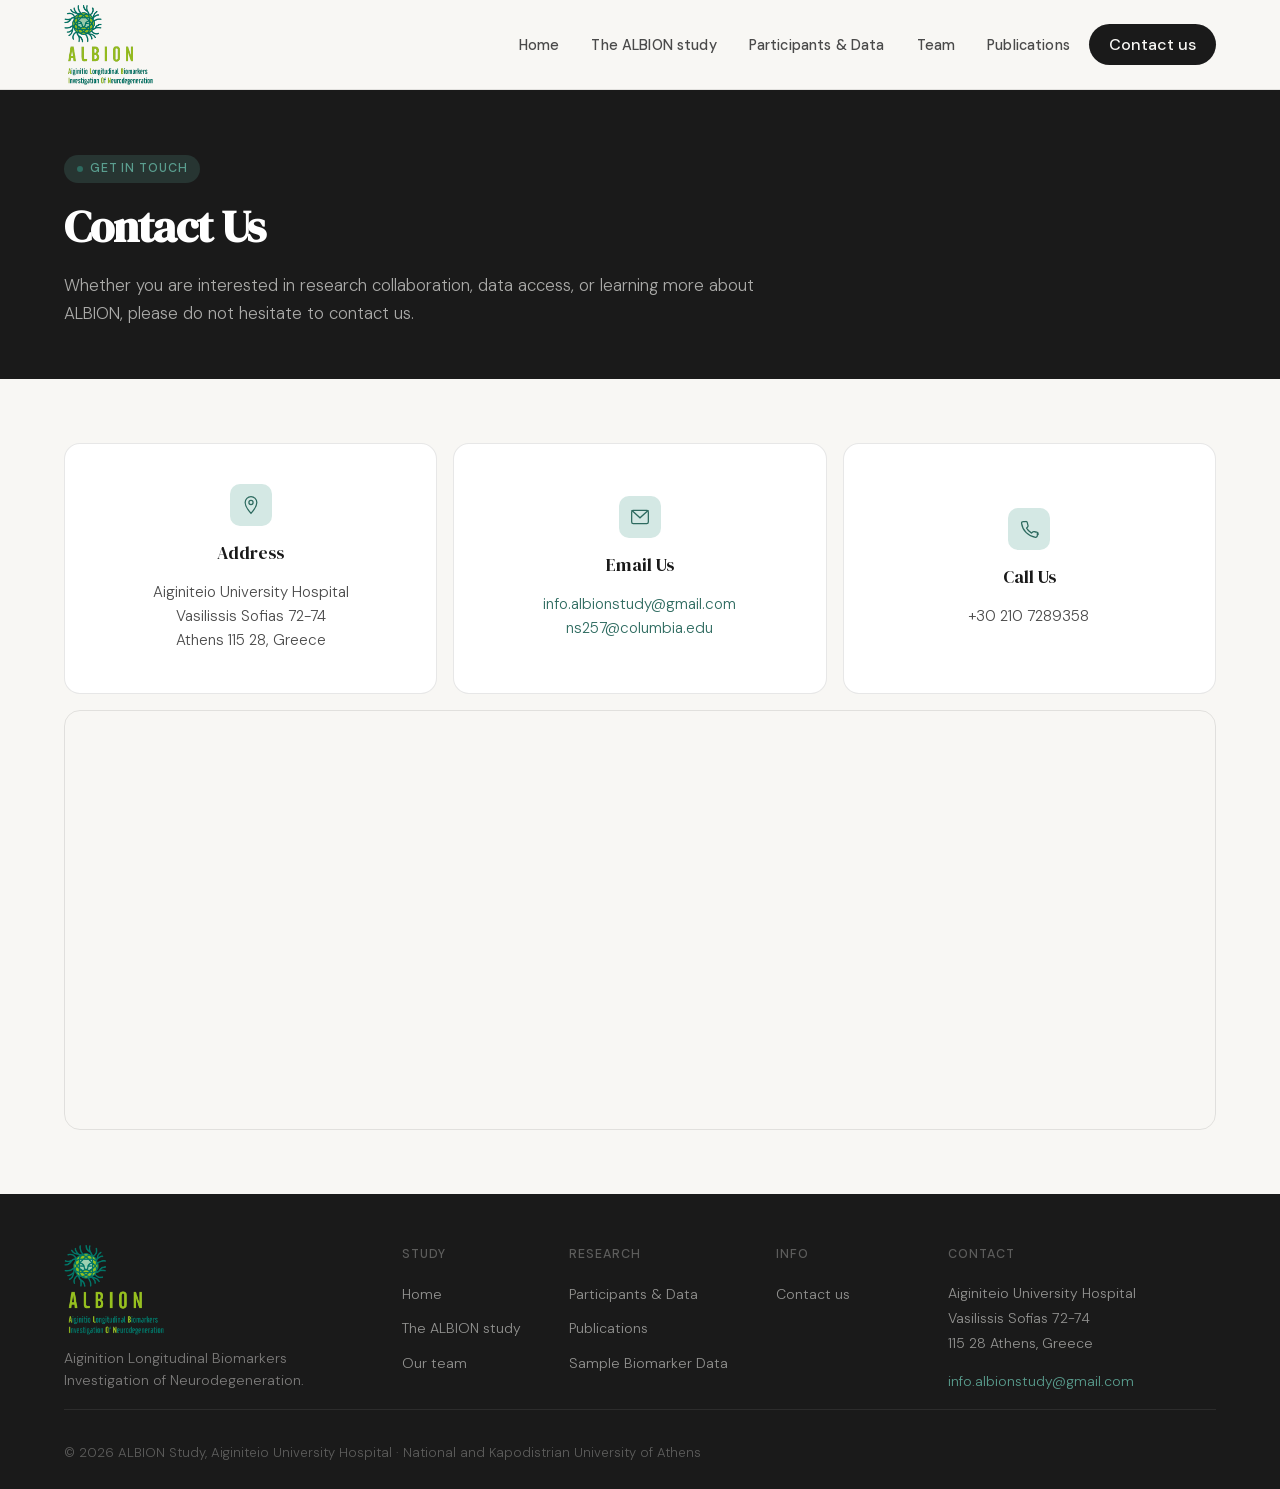
==== contact.html @ 5c540ca4 "Initial website upload" ====
<!DOCTYPE html>
<html lang="en">
<head>
  <meta charset="UTF-8"/>
  <meta name="viewport" content="width=device-width, initial-scale=1.0"/>
  <title>Contact — ALBION Study</title>
  <link rel="stylesheet" href="style.css"/>
  <style>
    .contact-body { max-width: var(--max); margin: 0 auto; padding: 5vw; }

    .info-icon { width: 42px; height: 42px; background: var(--accent-light); border-radius: 10px; flex-shrink: 0; display: flex; align-items: center; justify-content: center; }
    .info-icon svg { width: 20px; height: 20px; stroke: var(--accent); fill: none; stroke-width: 1.5; }
    .info-value { color: var(--ink-2); font-size: 0.95rem; font-weight: 300; line-height: 1.6; }
    .info-value a { color: var(--accent); text-decoration: none; }

    .contact-form { background: white; border: 1px solid var(--line); border-radius: var(--radius-lg); padding: 2.5rem; }
    .contact-form h3 { font-family: 'DM Serif Display', serif; font-size: 1.4rem; color: var(--ink); margin-bottom: 0.5rem; }
    .contact-form .form-note { color: var(--ink-3); font-size: 0.88rem; font-weight: 300; margin-bottom: 1.8rem; line-height: 1.55; }

    .form-row { display: grid; grid-template-columns: 1fr 1fr; gap: 1rem; margin-bottom: 1rem; }
    .form-group { margin-bottom: 1rem; }
    .form-group label { display: block; font-size: 0.82rem; font-weight: 500; color: var(--ink-2); margin-bottom: 0.4rem; letter-spacing: .02em; }
    .form-group input, .form-group textarea, .form-group select {
      width: 100%; padding: 10px 14px;
      border: 1px solid var(--line); border-radius: 8px;
      font-family: inherit; font-size: 0.92rem; color: var(--ink);
      background: var(--paper); outline: none;
      transition: border-color .2s, box-shadow .2s;
      appearance: none;
    }
    .form-group input:focus, .form-group textarea:focus, .form-group select:focus {
      border-color: var(--accent);
      box-shadow: 0 0 0 3px rgba(45,106,95,.12);
    }
    .form-group textarea { resize: vertical; min-height: 130px; }
    .form-submit { width: 100%; background: var(--ink); color: var(--paper); border: none; border-radius: 100px; padding: 13px; font-family: inherit; font-size: 0.95rem; font-weight: 500; cursor: pointer; transition: background .2s; }
    .form-submit:hover { background: var(--accent); }
    .mailto-note { font-size: 0.78rem; color: var(--ink-3); text-align: center; margin-top: 0.8rem; font-weight: 300; line-height: 1.5; }

    @media(max-width:900px){ .form-row{grid-template-columns:1fr} }
  </style>
</head>
<body>

<div id="site-nav"></div>

<div class="page-hero">
  <div class="page-hero-inner">
    <div class="tag">Get in touch</div>
    <h1>Contact Us</h1>
    <p>Whether you are interested in research collaboration, data access, or learning more about ALBION, please do not hesitate to contact us.</p>
  </div>
</div>

<div class="contact-body">
  <div style="display:flex; flex-direction:column; gap:1rem;">

    <!-- Top row: 3 cards side by side -->
    <div style="display:grid; grid-template-columns:1fr 1fr 1fr; gap:1rem;">

      <div style="background:white; border:1px solid var(--line); border-radius:var(--radius-lg); padding:2.5rem 2rem; text-align:center; display:flex; flex-direction:column; align-items:center; justify-content:center; gap:.8rem;">
        <div class="info-icon">
          <svg viewBox="0 0 24 24"><path d="M12 2C8.13 2 5 5.13 5 9c0 5.25 7 13 7 13s7-7.75 7-13c0-3.87-3.13-7-7-7zm0 9.5c-1.38 0-2.5-1.12-2.5-2.5s1.12-2.5 2.5-2.5 2.5 1.12 2.5 2.5-1.12 2.5-2.5 2.5z"/></svg>
        </div>
        <div style="font-family:'DM Serif Display',serif; font-size:1.1rem; color:var(--ink);">Address</div>
        <div class="info-value" style="text-align:center;">Aiginiteio University Hospital<br/>Vasilissis Sofias 72-74<br/>Athens 115 28, Greece</div>
      </div>

      <div style="background:white; border:1px solid var(--line); border-radius:var(--radius-lg); padding:2.5rem 2rem; text-align:center; display:flex; flex-direction:column; align-items:center; justify-content:center; gap:.8rem;">
        <div class="info-icon">
          <svg viewBox="0 0 24 24"><rect x="2" y="4" width="20" height="16" rx="2"/><polyline points="2,4 12,13 22,4"/></svg>
        </div>
        <div style="font-family:'DM Serif Display',serif; font-size:1.1rem; color:var(--ink);">Email Us</div>
        <div class="info-value" style="text-align:center;">
          <a href="mailto:info.albionstudy@gmail.com">info.albionstudy@gmail.com</a><br/>
          <a href="mailto:ns257@columbia.edu">ns257@columbia.edu</a>
        </div>
      </div>

      <div style="background:white; border:1px solid var(--line); border-radius:var(--radius-lg); padding:2.5rem 2rem; text-align:center; display:flex; flex-direction:column; align-items:center; justify-content:center; gap:.8rem;">
        <div class="info-icon">
          <svg viewBox="0 0 24 24"><path d="M22 16.92v3a2 2 0 0 1-2.18 2A19.79 19.79 0 0 1 3.08 5.18 2 2 0 0 1 5.07 3h3a2 2 0 0 1 2 1.72c.127.96.361 1.903.7 2.81a2 2 0 0 1-.45 2.11L9.09 10.91a16 16 0 0 0 6 6l1.27-1.27a2 2 0 0 1 2.11-.45c.907.339 1.85.573 2.81.7A2 2 0 0 1 23 18z"/></svg>
        </div>
        <div style="font-family:'DM Serif Display',serif; font-size:1.1rem; color:var(--ink);">Call Us</div>
        <div class="info-value" style="text-align:center;">+30 210 7289358</div>
      </div>

    </div>

    <div style="border-radius:var(--radius-lg); overflow:hidden; border:1px solid var(--line); height:420px;">
      <iframe
              src="https://www.google.com/maps/embed?pb=!1m18!1m12!1m3!1d3144.9071951278834!2d23.75114317632475!3d37.97929507193457!2m3!1f0!2f0!3f0!3m2!1i1024!2i768!4f13.1!3m3!1m2!1s0x14a1bd5068bf89c9%3A0x65c8faa7ef69cc57!2sAiginiteio%20University%20Hospital!5e0!3m2!1sen!2sgr!4v1714106033882!5m2!1sen!2sgr"
              width="100%" height="100%" style="display:block; border:0;"
              allowfullscreen="" loading="lazy"
              referrerpolicy="no-referrer-when-downgrade">
      </iframe>
    </div>


  </div>
</div>

<div id="site-footer"></div>
<script src="shared.js"></script>
<!--<script>-->
<!--  function sendMail() {-->
<!--    const first   = document.getElementById('first_name').value.trim();-->
<!--    const last    = document.getElementById('last_name').value.trim();-->
<!--    const email   = document.getElementById('email').value.trim();-->
<!--    const inst    = document.getElementById('institution').value.trim();-->
<!--    const enquiry = document.getElementById('enquiry_type').value;-->
<!--    const message = document.getElementById('message').value.trim();-->
<!--    const subject = encodeURIComponent('ALBION Enquiry' + (enquiry ? ' — ' + enquiry : ''));-->
<!--    const body = encodeURIComponent(-->
<!--            'Name: ' + (first + ' ' + last).trim() + '\n' +-->
<!--            'Email: ' + (email || '—') + '\n' +-->
<!--            'Institution: ' + (inst || '—') + '\n' +-->
<!--            'Enquiry type: ' + (enquiry || '—') + '\n\n' +-->
<!--            'Message:\n' + (message || '—')-->
<!--    );-->
<!--    window.location.href = 'mailto:albion@aiginiteio.gr?subject=' + subject + '&body=' + body;-->
<!--  }-->
<!--</script>-->
</body>
</html>
---- style.css ----
/* ============================================================
   ALBION — Shared Stylesheet
   ============================================================ */

/*@import url('https://fonts.googleapis.com/css2?family=DM+Serif+Display:ital@0;1&family=DM+Sans:ital,opsz,wght@0,9..40,300;0,9..40,400;0,9..40,500;1,9..40,300&display=swap');*/
@font-face { font-family:'DM Sans'; font-weight:300; font-style:normal; src:url('fonts/dm-sans-300.woff2') format('woff2'); }
@font-face { font-family:'DM Sans'; font-weight:300; font-style:italic; src:url('fonts/dm-sans-300-italic.woff2') format('woff2'); }
@font-face { font-family:'DM Sans'; font-weight:400; font-style:normal; src:url('fonts/dm-sans-400.woff2') format('woff2'); }
@font-face { font-family:'DM Sans'; font-weight:500; font-style:normal; src:url('fonts/dm-sans-500.woff2') format('woff2'); }
@font-face { font-family:'DM Serif Display'; font-weight:400; font-style:normal; src:url('fonts/dm-serif-regular.woff2') format('woff2'); }
@font-face { font-family:'DM Serif Display'; font-weight:400; font-style:italic; src:url('fonts/dm-serif-italic.woff2') format('woff2'); }

*, *::before, *::after { box-sizing: border-box; margin: 0; padding: 0; }

:root {
  --ink: #1a1a1a;
  --ink-2: #4a4a4a;
  --ink-3: #888;
  --paper: #f8f7f4;
  --paper-2: #efeee9;
  --white: #ffffff;
  --accent: #2d6a5f;
  --accent-light: #d4e8e4;
  --accent-mid: #5a9e8f;
  --line: rgba(26,26,26,0.1);
  --radius: 4px;
  --radius-lg: 16px;
  --max: 1300px;
}

html { scroll-behavior: smooth; }

body {
  font-family: 'DM Sans', sans-serif;
  background: var(--paper);
  color: var(--ink);
  font-size: 16px;
  line-height: 1.6;
  overflow-x: hidden;
}

/* ---- NAVIGATION ---- */
body > nav {
  position: sticky; top: 0; z-index: 100;
  background: var(--paper);
  border-bottom: 1px solid var(--line);
  padding: 0 5vw;
  display: flex; align-items: center; justify-content: space-between;
  height: 90px;
}

.nav-logo {
  display: flex; align-items: center; gap: 10px;
  text-decoration: none;
}

.nav-logo img {
  height: 80px;
  width: auto;
  display: block;
}

.nav-logo-text {
  font-family: 'DM Serif Display', serif;
  font-size: 1.3rem; color: var(--ink); letter-spacing: -0.01em;
}

.nav-links { display: flex; gap: 2rem; list-style: none; margin: 0; padding: 0; }

.nav-links a {
  text-decoration: none; color: var(--ink-2);
  font-size: 0.9rem; font-weight: 500; letter-spacing: 0.01em;
  transition: color 0.2s;
}
.nav-links a:hover, .nav-links a.active { color: var(--accent); }

.nav-cta {
  background: var(--ink); color: var(--paper) !important;
  padding: 8px 20px; border-radius: 100px; font-weight: 500 !important;
  transition: background 0.2s !important; text-decoration: none;
  white-space: nowrap;
}
.nav-cta:hover { background: var(--accent) !important; }

/* ---- SHARED ELEMENTS ---- */
.container { max-width: var(--max); margin: 0 auto; padding: 0 5vw; }

.section-label {
  font-size: 0.75rem; letter-spacing: 0.1em; text-transform: uppercase;
  color: var(--accent); font-weight: 500; margin-bottom: 0.6rem;
}

.section-title {
  font-family: 'DM Serif Display', serif;
  font-size: clamp(1.8rem, 2.5vw, 2.8rem);
  letter-spacing: -0.02em; line-height: 1.15;
  color: var(--ink); margin-bottom: 1rem;
}

.section-sub {
  color: var(--ink-2); font-size: 1.05rem; font-weight: 300;
  max-width: 65ch; line-height: 1.7;
}

.tag {
  display: inline-flex; align-items: center; gap: 7px;
  font-size: 0.78rem; font-weight: 500; letter-spacing: 0.07em;
  text-transform: uppercase; color: var(--accent);
  background: var(--accent-light); padding: 4px 13px; border-radius: 100px;
  margin-bottom: 1.2rem;
}
.tag::before { content:''; width:6px; height:6px; border-radius:50%; background:var(--accent); display:block; }

.btn-primary {
  background: var(--ink); color: var(--paper);
  padding: 11px 26px; border-radius: 100px; text-decoration: none;
  font-weight: 500; font-size: 0.95rem; display: inline-block;
  transition: background 0.2s, transform 0.15s;
}
.btn-primary:hover { background: var(--accent); transform: translateY(-1px); }

.btn-secondary {
  background: transparent; color: var(--ink);
  padding: 10px 26px; border-radius: 100px; border: 1.5px solid var(--line);
  text-decoration: none; font-weight: 500; font-size: 0.95rem; display: inline-block;
  transition: border-color 0.2s, background 0.2s;
}
.btn-secondary:hover { border-color: var(--accent); background: var(--accent-light); }

.btn-outline-accent {
  background: transparent; color: var(--accent);
  padding: 10px 26px; border-radius: 100px; border: 1.5px solid var(--accent);
  text-decoration: none; font-weight: 500; font-size: 0.92rem; display: inline-block;
  transition: background 0.2s, color 0.2s;
}
.btn-outline-accent:hover { background: var(--accent); color: white; }

/* ---- BANNER ---- */
.banner {
  background: var(--accent-light);
  border-top: 1px solid rgba(45,106,95,.15);
  border-bottom: 1px solid rgba(45,106,95,.15);
  padding: 13px 5vw;
  display: flex; align-items: center; gap: 1.5rem; font-size: 0.9rem;
}
.banner-label {
  font-size: 0.73rem; letter-spacing: 0.07em; text-transform: uppercase;
  font-weight: 500; color: var(--accent); white-space: nowrap;
}
.banner-text { color: var(--ink-2); }
.banner-link { margin-left: auto; color: var(--accent); font-weight: 500; text-decoration: none; white-space: nowrap; font-size: 0.88rem; }
.banner-link:hover { text-decoration: underline; }

/* ---- STATS ROW ---- */
.stats-row {
  background: var(--ink); color: var(--paper);
  padding: 3.5vw 5vw;
  display: grid; grid-template-columns: repeat(4,1fr); gap: 2rem; text-align: center;
}
.stat-num {
  font-family: 'DM Serif Display', serif;
  font-size: clamp(2rem, 2.8vw, 2.8rem);
  color: var(--accent-mid); display: block; line-height: 1; margin-bottom: 0.4rem;
}
.stat-label { font-size: 0.85rem; color: rgba(248,247,244,.55); font-weight: 300; letter-spacing: 0.03em; }

/* ---- CTA BAND ---- */
.cta-band {
  background: var(--accent); padding: 5vw; text-align: center; color: white;
}
.cta-band h2 {
  font-family: 'DM Serif Display', serif;
  font-size: clamp(1.7rem, 2.4vw, 2.5rem); letter-spacing: -0.02em;
  margin-bottom: 0.9rem; color: white;
}
.cta-band p { font-size: 1.03rem; font-weight: 300; max-width: 50ch; margin: 0 auto 2rem; opacity: .85; line-height: 1.65; }
.btn-white { background: white; color: var(--accent); padding: 12px 30px; border-radius: 100px; text-decoration: none; font-weight: 500; font-size: 0.95rem; display: inline-block; transition: transform .15s, opacity .2s; }
.btn-white:hover { transform: translateY(-2px); opacity: .9; }

/* ---- FOOTER ---- */
footer {
  background: var(--ink); color: var(--paper); padding: 4vw 5vw 2vw;
}
.footer-top {
  display: flex; justify-content: space-between; align-items: flex-start;
  gap: 3rem; flex-wrap: wrap;
  padding-bottom: 1rem; border-bottom: 1px solid rgba(255,255,255,.08); margin-bottom: 2rem;
}
.footer-top > div:first-child { max-width: 240px; flex-shrink: 0; }
.footer-desc { font-size: 0.88rem; color: rgba(248,247,244,.45); margin-top: 0.75rem; max-width: 26ch; font-weight: 300; line-height: 1.6; }

.footer-stats { display: flex; gap: 1.5rem; margin-top: 1.2rem; padding: 0.9rem 1.1rem; background: rgba(255,255,255,.05); border-radius: 10px; border: 1px solid rgba(255,255,255,.07); }
.footer-stat { display: flex; flex-direction: column; align-items: center; gap: 2px; }
.footer-stat-num { font-family: 'DM Serif Display', serif; font-size: 1.3rem; color: #8DC63F; line-height: 1; }
.footer-stat-lbl { font-size: 0.68rem; color: rgba(248,247,244,.35); text-transform: uppercase; letter-spacing: 0.07em; font-weight: 500; }

.footer-affil { margin-top: 1.1rem; padding-top: 1rem; border-top: 1px solid rgba(255,255,255,.07); }
.footer-affil-name { font-size: 0.85rem; color: rgba(248,247,244,.7); font-weight: 500; margin-bottom: 0.2rem; }
.footer-affil-dept { font-size: 0.8rem; color: rgba(248,247,244,.35); font-weight: 300; margin-bottom: 0.5rem; }
.footer-email { font-size: 0.82rem; color: #5DCAA5; text-decoration: none; font-weight: 400; transition: color .2s; }
.footer-email:hover { color: #8DC63F; }
.footer-nav { display: flex; gap: 3rem; flex-wrap: wrap; }
.footer-contact-col { flex-shrink: 0; }
.footer-nav-group h4 { font-size: 0.78rem; letter-spacing: 0.08em; text-transform: uppercase; color: rgba(248,247,244,.3); margin-bottom: 1rem; font-weight: 500; }
.footer-nav-group ul { list-style: none; display: flex; flex-direction: column; gap: 0.55rem; }
.footer-nav-group a { color: rgba(248,247,244,.55); text-decoration: none; font-size: 0.88rem; font-weight: 300; transition: color 0.2s; }
.footer-nav-group a:hover { color: var(--paper); }
.footer-bottom { display: flex; justify-content: space-between; align-items: center; flex-wrap: wrap; gap: 1rem; }
.footer-bottom p { font-size: 0.82rem; color: rgba(248,247,244,.3); font-weight: 300; }
.footer-bottom a { color: rgba(248,247,244,.35); text-decoration: none; }
.footer-bottom a:hover { color: rgba(248,247,244,.7); }
.footer-funding { font-size: 0.78rem; color: rgba(248,247,244,.22); max-width: 55ch; line-height: 1.5; font-weight: 300; }

/* ---- INNER PAGE HERO ---- */
.page-hero {
  background: var(--ink); color: var(--paper);
  padding: 5vw 5vw 4vw;
}
.page-hero-inner { max-width: var(--max); margin: 0 auto; }
.page-hero .tag { background: rgba(90,158,143,.2); color: var(--accent-mid); }
.page-hero h1 {
  font-family: 'DM Serif Display', serif;
  font-size: clamp(2rem, 3.5vw, 3.4rem);
  letter-spacing: -0.02em; line-height: 1.1; color: white;
  margin-bottom: 1.2rem;
}
.page-hero p { color: rgba(248,247,244,.65); font-size: 1.05rem; font-weight: 300; max-width: 60ch; line-height: 1.7; }

/* ---- DIVIDER ---- */
hr.divider { border: none; border-top: 1px solid var(--line); margin: 0; }

/* ---- CARD ---- */
.card {
  background: white; border: 1px solid var(--line);
  border-radius: var(--radius-lg); padding: 2rem;
  transition: box-shadow 0.2s, transform 0.2s;
}
.card:hover { box-shadow: 0 8px 30px rgba(0,0,0,.06); transform: translateY(-2px); }

.card-icon {
  width: 50px; height: 50px; background: var(--accent-light);
  border-radius: 12px; display: flex; align-items: center; justify-content: center;
  margin-bottom: 1.2rem;
}
.card-icon svg { width: 24px; height: 24px; stroke: var(--accent); fill: none; stroke-width: 1.5; }

/* ---- ANIMATIONS ---- */
@keyframes fade-in-up {
  from { opacity: 0; transform: translateY(18px); }
  to   { opacity: 1; transform: translateY(0); }
}
.anim { animation: fade-in-up 0.65s ease both; }
.anim-1 { animation-delay: 0.1s; }
.anim-2 { animation-delay: 0.2s; }
.anim-3 { animation-delay: 0.3s; }
.anim-4 { animation-delay: 0.4s; }

/* ---- RESPONSIVE ---- */
@media (max-width: 900px) {
  .stats-row { grid-template-columns: repeat(2,1fr); }
  .nav-links:not(.mobile-ok) { display: none; }
  .footer-top { flex-direction: column; }
}
@media (max-width: 600px) {
  .stats-row { grid-template-columns: 1fr 1fr; }
  .footer-form { flex-direction: column; }
  .footer-form input { width: 100%; }
}

/* for responsiveness */
.nav-hamburger {
  display: none;
  flex-direction: column;
  gap: 5px;
  background: none;
  border: none;
  cursor: pointer;
  padding: 4px;
}
.nav-hamburger span {
  display: block;
  width: 24px;
  height: 2px;
  background: var(--ink);
  border-radius: 2px;
  transition: all .25s;
}
.nav-hamburger.open span:nth-child(1) { transform: translateY(7px) rotate(45deg); }
.nav-hamburger.open span:nth-child(2) { opacity: 0; }
.nav-hamburger.open span:nth-child(3) { transform: translateY(-7px) rotate(-45deg); }

.mobile-menu {
  display: none;
  flex-direction: column;
  background: var(--paper);
  border-bottom: 1px solid var(--line);
  padding: 1rem 5vw 1.5rem;
  gap: 0;
}
.mobile-menu.open { display: flex; }
.mobile-menu a {
  padding: 0.75rem 0;
  border-bottom: 1px solid var(--line);
  color: var(--ink-2);
  text-decoration: none;
  font-size: 0.95rem;
  font-weight: 400;
}
.mobile-menu a:last-child { border-bottom: none; }
.mobile-menu a.active { color: var(--accent); font-weight: 500; }
.mobile-menu-cta {
  margin-top: 0.5rem;
  background: var(--accent);
  color: white !important;
  padding: 10px 22px !important;
  border-radius: 100px;
  text-align: center;
  font-weight: 500 !important;
  border-bottom: none !important;
}

@media(max-width:900px) {
  .nav-links { display: none; }
  #nav-cta-btn { display: none; }
  .nav-hamburger { display: flex; }
}
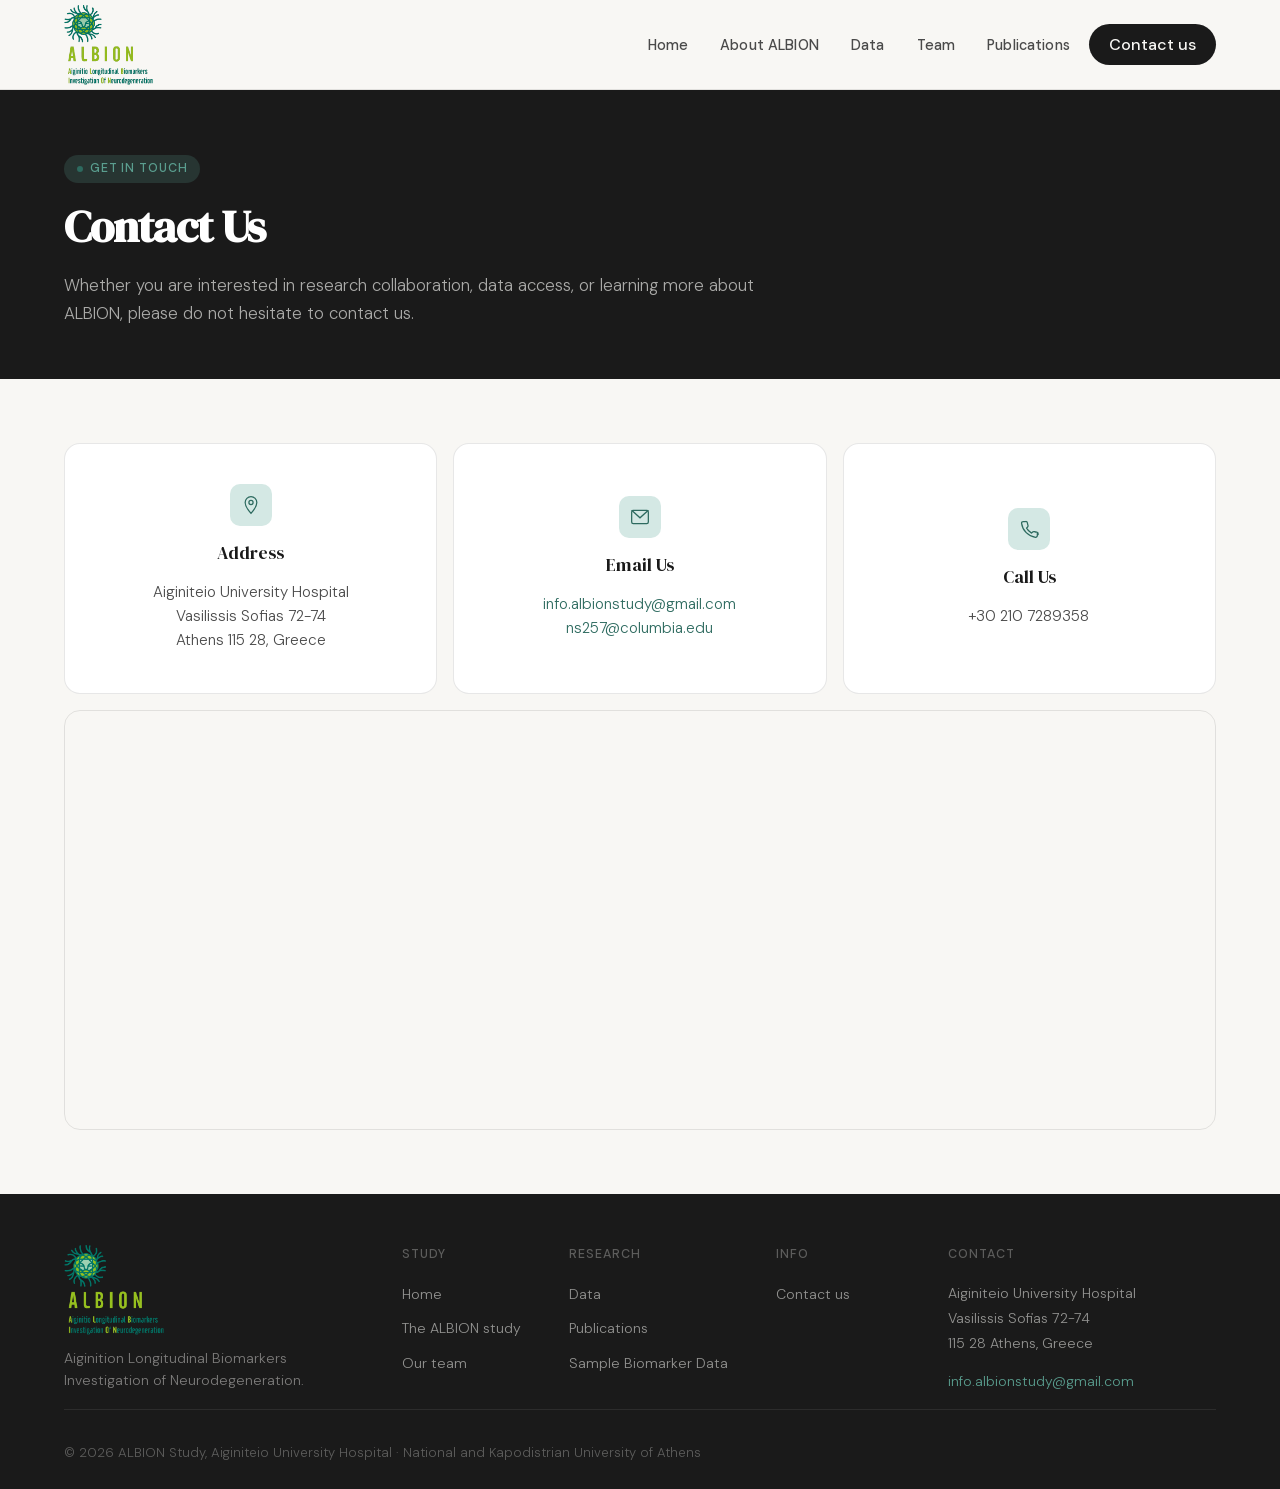
==== commit 6b368cd0: "google analytics added" ====
--- a/contact.html
+++ b/contact.html
@@ -1,6 +1,15 @@
 <!DOCTYPE html>
 <html lang="en">
 <head>
+  <!-- Google tag (gtag.js) -->
+  <script async src="https://www.googletagmanager.com/gtag/js?id=G-7PYHZVJ7TZ"></script>
+  <script>
+    window.dataLayer = window.dataLayer || [];
+    function gtag(){dataLayer.push(arguments);}
+    gtag('js', new Date());
+
+    gtag('config', 'G-7PYHZVJ7TZ');
+  </script>
   <meta charset="UTF-8"/>
   <meta name="viewport" content="width=device-width, initial-scale=1.0"/>
   <title>Contact — ALBION Study</title>
--- a/style.css
+++ b/style.css
@@ -289,15 +289,25 @@
 .nav-hamburger.open span:nth-child(2) { opacity: 0; }
 .nav-hamburger.open span:nth-child(3) { transform: translateY(-7px) rotate(-45deg); }
 
+
 .mobile-menu {
   display: none;
+  position: fixed;
+  top: 90px;
+  left: 0;
+  right: 0;
+  z-index: 999;
   flex-direction: column;
   background: var(--paper);
   border-bottom: 1px solid var(--line);
   padding: 1rem 5vw 1.5rem;
   gap: 0;
-}
-.mobile-menu.open { display: flex; }
+  box-shadow: 0 12px 30px rgba(0,0,0,.08);
+}
+
+.mobile-menu.open {
+  display: flex;
+}
 .mobile-menu a {
   padding: 0.75rem 0;
   border-bottom: 1px solid var(--line);
